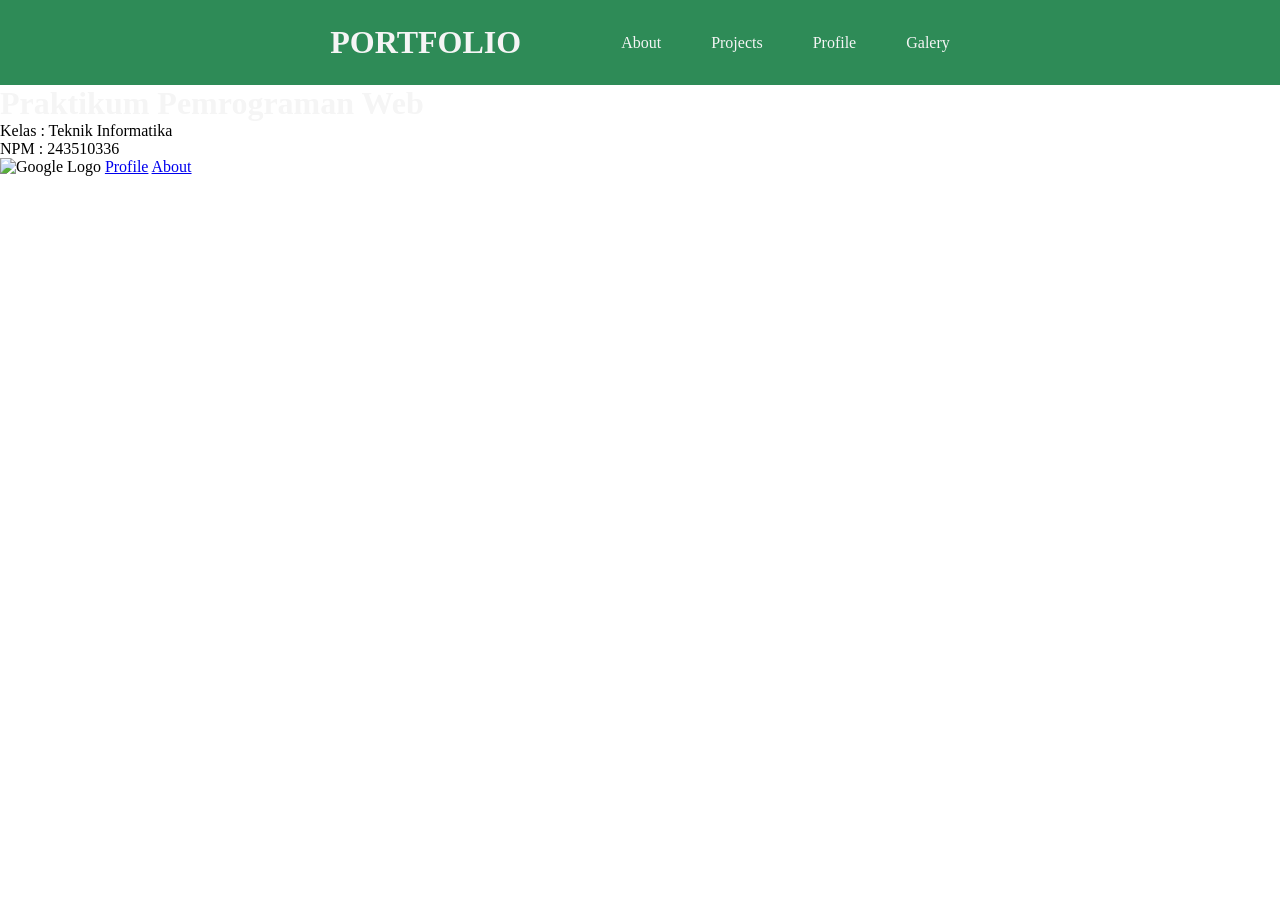
==== index.html @ 79a86f9c "index.html" ====
<!DOCTYPE html>
<html lang="en">
<head>
    <meta charset="UTF-8">
    <meta name="viewport" content="width=device-width, initial-scale=1.0">
    <title>Document</title>
    <link rel="stylesheet" href="index.css">
</head>
<body>
    <header>
        <h1>PORTFOLIO</h1>
        <ul>
            <li>
                <a href="about.html">About</a>
            </li>
            <li>
                <a href="projects.html">Projects</a>
            </li>
            <li>
                <a href="profile.html">Profile</a>
            </li>
            <li>
                <a href="galery.html">Galery</a>
            </li>
        </ul>
    </header>

    <main>

    </main>    

    <footer>

    </footer>

    </body>
    <h1>Praktikum Pemrograman Web</h1> 
    <p>Kelas : Teknik Informatika</p>
    <p>NPM : 243510336</p>
    <img src="Screenshot 2026-05-11 194351.png" alt="Google Logo">
    <a href="profile.html">Profile</a>
    <a href="about.html">About</a>
</body>
</html>
---- index.css ----
*,html{
    margin: 0;
    padding: 0
}

h1{
    color: whitesmoke
}

header{
    height: 85px;
    background-color: seagreen;
    display: flex;
    justify-content: center;
    align-items: center;
    gap: 100px;
}

ul{
    display : flex;
    justify-content: center;
    align-items: center;
    gap: 50px;
}

ul li{
    list-style-type: none;
}

ul li a{
    text-decoration: none;
    color: whitesmoke;
}

li:hover{
    background-color: slategrey; 
}
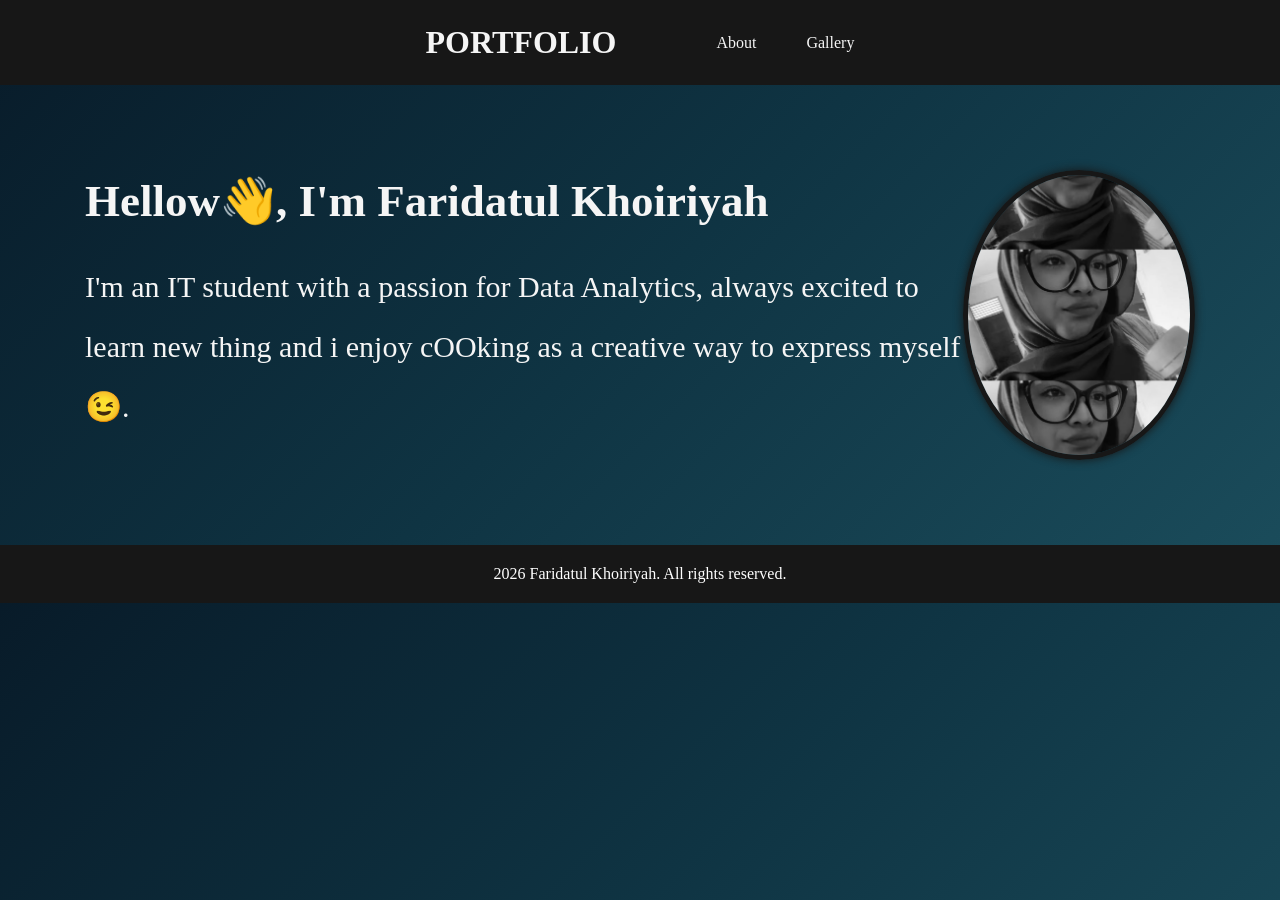
==== commit 8abd2c3e: "up portfolio" ====
--- a/index.html
+++ b/index.html
@@ -4,7 +4,7 @@
     <meta charset="UTF-8">
     <meta name="viewport" content="width=device-width, initial-scale=1.0">
     <title>Document</title>
-    <link rel="stylesheet" href="index.css">
+    <link rel="stylesheet" href="css/index.css">
 </head>
 <body>
     <header>
@@ -14,31 +14,22 @@
                 <a href="about.html">About</a>
             </li>
             <li>
-                <a href="projects.html">Projects</a>
-            </li>
-            <li>
-                <a href="profile.html">Profile</a>
-            </li>
-            <li>
-                <a href="galery.html">Galery</a>
+                <a href="gallery.html">Gallery</a>
             </li>
         </ul>
     </header>
 
     <main>
+        <section>
+            <h2>Hellow👋, I'm Faridatul Khoiriyah</h2>
+            <p>I'm an IT student with a passion for Data Analytics, always excited to learn new thing and i enjoy cOOking as a creative way to express myself😉.</p>
+        </section>
 
+        <img src="image ciw.jpeg" alt="foto" width="200px">
     </main>    
 
     <footer>
-
+        <p>2026 Faridatul Khoiriyah. All rights reserved.</p>
     </footer>
-
-    </body>
-    <h1>Praktikum Pemrograman Web</h1> 
-    <p>Kelas : Teknik Informatika</p>
-    <p>NPM : 243510336</p>
-    <img src="Screenshot 2026-05-11 194351.png" alt="Google Logo">
-    <a href="profile.html">Profile</a>
-    <a href="about.html">About</a>
 </body>
 </html>
--- a/css/index.css
+++ b/css/index.css
@@ -0,0 +1,82 @@
+*,html{
+    margin: 0;
+    padding: 0
+}
+
+body{
+    background: linear-gradient(135deg, #081b29, #0f3443, #1b4d5c);
+}
+
+h1{
+    color: whitesmoke;
+}
+
+header{
+    height: 85px;
+    background-color: rgb(23, 23, 23);
+    display: flex;
+    justify-content: center;
+    align-items: center;
+    gap: 100px;
+}
+
+ul{
+    display : flex;
+    justify-content: center;
+    align-items: center;
+    gap: 50px;
+}
+
+ul li{
+    list-style-type: none;
+}
+
+ul li a{
+    text-decoration: none;
+    color: whitesmoke;
+}
+
+li:hover{
+    background-color: slategrey; 
+}
+
+main{
+    min-height: 100px;
+    display: flex;
+    justify-content: space-around;
+    align-items: center;
+    padding: 85px;
+}
+
+section{
+    width: 100%;
+}
+
+section h2{
+    font-size: 45px;
+    color: whitesmoke;
+    margin-bottom: 30px;
+}
+
+section p{
+    font-size: 30px;
+    line-height: 2.0;
+    color: whitesmoke;
+    margin-bottom: 20px;
+}
+
+main img{
+    width: 280px;
+    height: 280px;
+    border-radius: 80%;
+    object-fit: cover;
+    border: 5px solid rgb(23, 23, 23);
+    box-shadow: 0 0 10px rgb(23, 23, 23);
+}
+
+footer{
+    background-color: rgb(23, 23, 23);
+    color: white;
+    text-align: center;
+    padding: 20px;
+}
